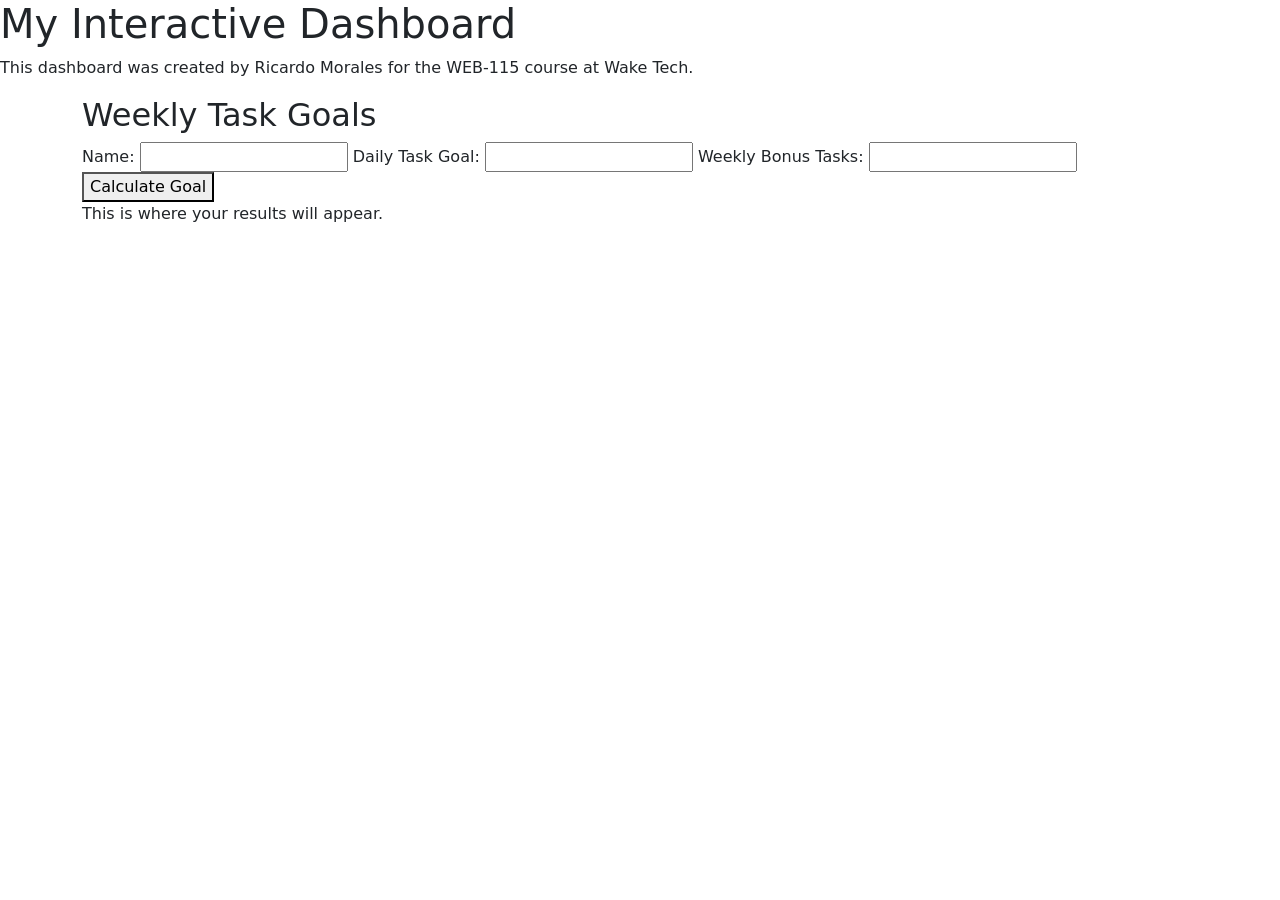
==== index.html @ 5a45857a "Created weekly goal function and form" ====
<!DOCTYPE html>
<html lang="en">
<head>
    <meta charset="UTF-8">
    <meta name="viewport" content="width=device-width, initial-scale=1.0">

    <!-- Bootstrap -->
    <link href="https://cdn.jsdelivr.net/npm/bootstrap@5.3.8/dist/css/bootstrap.min.css"
    rel="stylesheet"
    integrity="sha384-SRIl4kxILFvY47J16cr9ZwB07vP4J8+LH7qKQnuqkuIAVNWLzen8tE5YBujZqJLB"
    crossorigin="anonymous">

    <script defer
    src="https://cdn.jsdelivr.net/npm/bootstrap@5.3.8/dist/js/bootstrap.bundle.min.js"
    integrity="sha384-KFyoEForCGlYvwx9Hj09JcYn3nv7wiPVlz7YYwJrWVcXK/BmnVDxM+D2scQbITxI"
    crossorigin="anonymous"></script>

    <link rel="stylesheet" href="css/style.css">
    <title>My Interactive Dashboard</title>
</head>
<body>
    <h1>My Interactive Dashboard</h1>
    <p>This dashboard was created by Ricardo Morales for the WEB-115 course at Wake Tech.</p>

    <!-- The <noscript> is for web browsers with JavaScript rendering disabled. -->
    <noscript>Unfortunately, your web browser does not support JavaScript.</noscript>

    <div class="container">
        <div class="row">
            <div class="col" id="weekly-tasks">
    <h2>Weekly Task Goals</h2>

    <form id="goal-form">
        <label for="user-name">Name:</label>
        <input type="text" id="user-name">

        <label for="daily-goal">Daily Task Goal:</label>
        <input type="number" id="daily-goal">

        <label for="bonus-tasks">Weekly Bonus Tasks:</label>
        <input type="number" id="bonus-tasks">

        <button type="submit" id="goal-btn">Calculate Goal</button>
    </form>

    <p id="goal-message">This is where your results will appear.</p>

    <script src="js/task-manager.js"></script>
</div>
    </div>
</div>
</body>
</html>
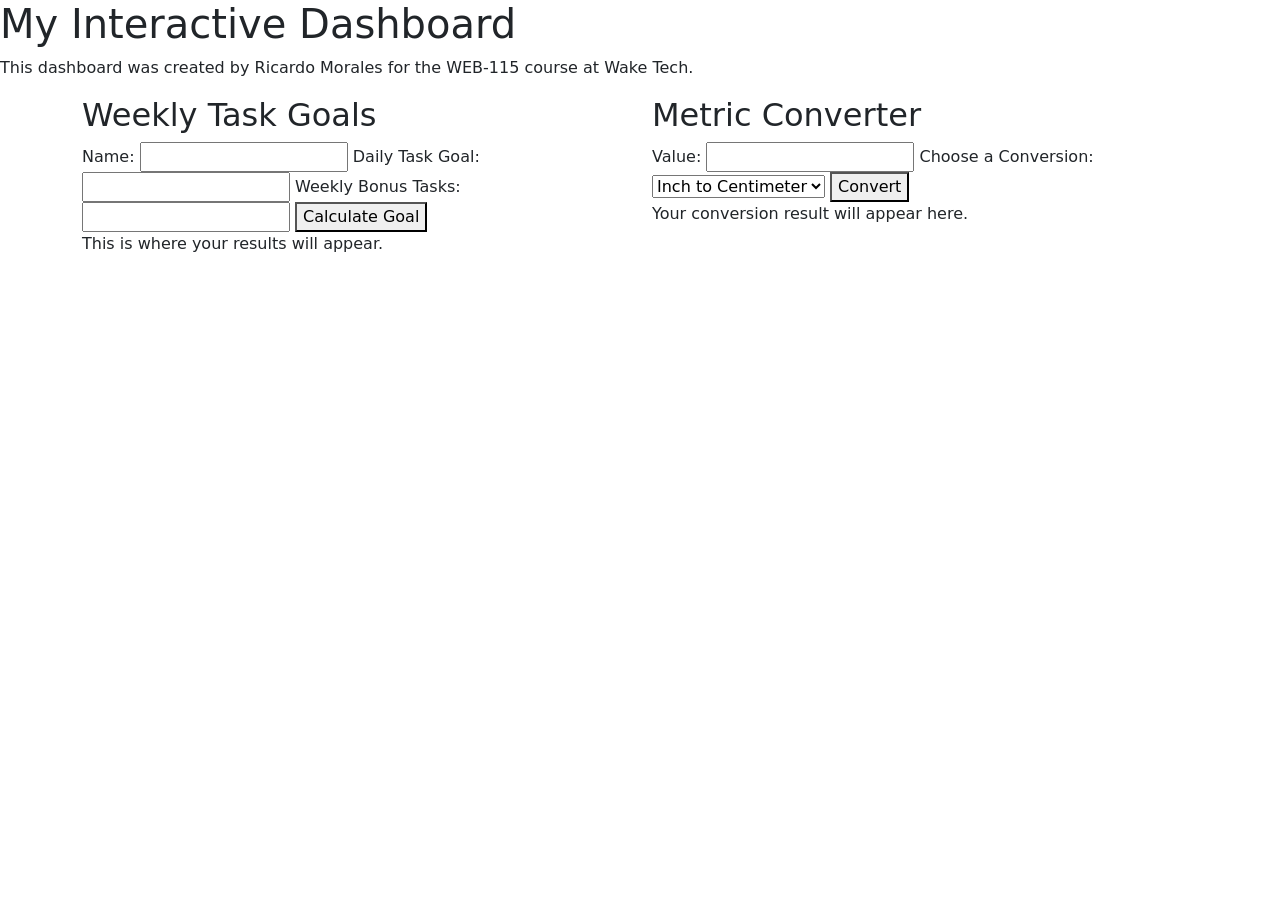
==== commit 2d7e75c2: "feat: add metric converter to dashboard" ====
--- a/index.html
+++ b/index.html
@@ -47,7 +47,33 @@
 
     <script src="js/task-manager.js"></script>
 </div>
+<div class="col" id="metric-converter">
+    <h2>Metric Converter</h2>
+
+    <form id="converter-form">
+        <label for="converter-value">Value:</label>
+        <input type="number" step="any" id="converter-value" required>
+
+        <label for="conversion-choice">Choose a Conversion:</label>
+        <select id="conversion-choice">
+            <option value="1">Inch to Centimeter</option>
+            <option value="2">Foot to Centimeter</option>
+            <option value="3">Yard to Meter</option>
+            <option value="4">Mile to Kilometer</option>
+            <option value="5">Centimeter to Inch</option>
+            <option value="6">Centimeter to Foot</option>
+            <option value="7">Meter to Yard</option>
+            <option value="8">Kilometer to Mile</option>
+        </select>
+
+        <button type="submit" id="convert-btn">Convert</button>
+    </form>
+
+    <p id="conversion-result">Your conversion result will appear here.</p>
+</div>
     </div>
 </div>
+
+    <script src="js/metric-converter.js"></script>
 </body>
 </html>
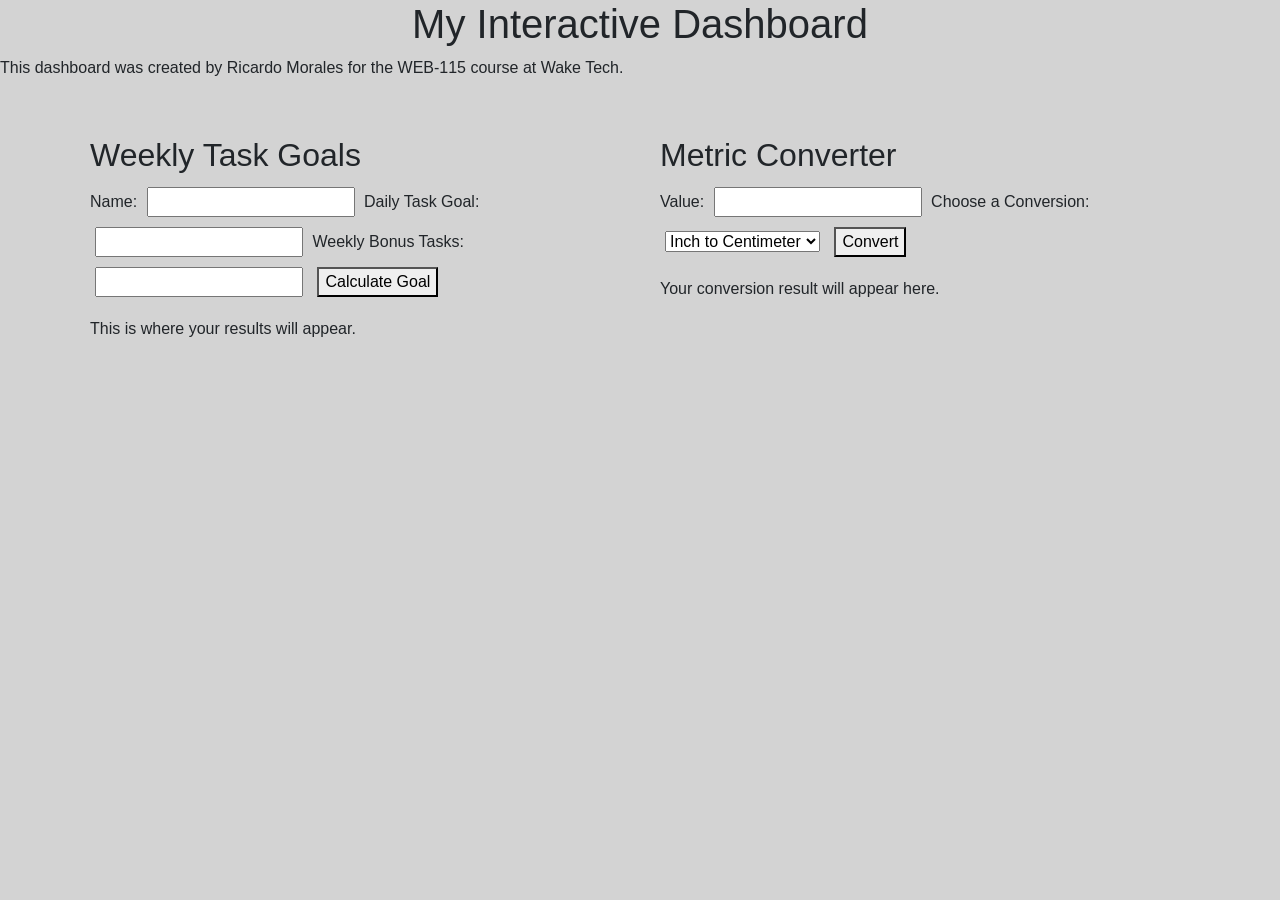
==== commit 437029b0: "Implemented working metric converter" ====
--- a/index.html
+++ b/index.html
@@ -6,14 +6,12 @@
 
     <!-- Bootstrap -->
     <link href="https://cdn.jsdelivr.net/npm/bootstrap@5.3.8/dist/css/bootstrap.min.css"
-    rel="stylesheet"
-    integrity="sha384-SRIl4kxILFvY47J16cr9ZwB07vP4J8+LH7qKQnuqkuIAVNWLzen8tE5YBujZqJLB"
-    crossorigin="anonymous">
+          rel="stylesheet">
+
 
     <script defer
-    src="https://cdn.jsdelivr.net/npm/bootstrap@5.3.8/dist/js/bootstrap.bundle.min.js"
-    integrity="sha384-KFyoEForCGlYvwx9Hj09JcYn3nv7wiPVlz7YYwJrWVcXK/BmnVDxM+D2scQbITxI"
-    crossorigin="anonymous"></script>
+        src="https://cdn.jsdelivr.net/npm/bootstrap@5.3.8/dist/js/bootstrap.bundle.min.js">
+    </script>
 
     <link rel="stylesheet" href="css/style.css">
     <title>My Interactive Dashboard</title>
@@ -70,10 +68,10 @@
     </form>
 
     <p id="conversion-result">Your conversion result will appear here.</p>
+
+    <script src="js/metric-converter.js"></script>
 </div>
     </div>
 </div>
-
-    <script src="js/metric-converter.js"></script>
 </body>
 </html>
--- a/css/style.css
+++ b/css/style.css
@@ -0,0 +1,24 @@
+body {
+    background-color: lightgray;
+    font-family: Arial, sans-serif;
+}
+
+h1 {
+    text-align: center;
+}
+
+#weekly-tasks,
+#metric-converter {
+    margin-top: 20px;
+    padding: 20px;
+}
+
+form {
+    margin-bottom: 15px;
+}
+
+input,
+select,
+button {
+    margin: 5px;
+}
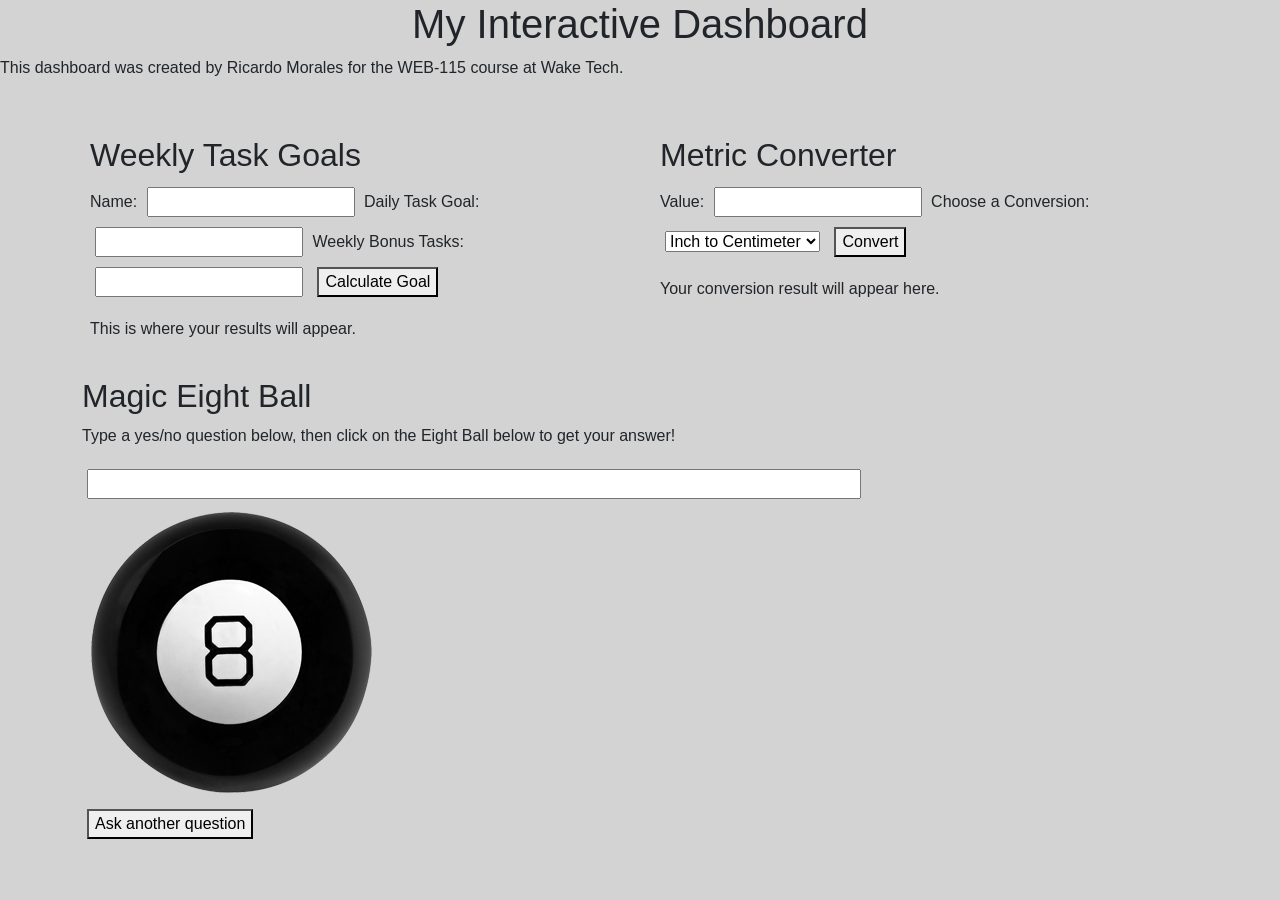
==== commit 688de40b: "Added Magic Eight Ball feature" ====
--- a/index.html
+++ b/index.html
@@ -70,8 +70,29 @@
     <p id="conversion-result">Your conversion result will appear here.</p>
 
     <script src="js/metric-converter.js"></script>
+    </div>
+<div class="col" id="magic-eight-ball">
+    <script src="js/magic-eight-ball.js" defer></script>
+    <link rel="stylesheet" href="css/magic-eight-ball.css">
+
+    <h2 class="heading">Magic Eight Ball</h2>
+
+    <form>
+        <p>Type a yes/no question below, then click on the Eight Ball below to get your answer!</p>
+
+        <input id="question" name="question" size="80">
+
+        <div id="magicEightBall">
+            <div id="circle"></div>
+            <img id="ball" src="img/magic-eight-ball.png">
+        </div>
+
+        <button id="reset" name="reset" type="reset">Ask another question</button>
+    </form>
+
+    <br>
+</div>
 </div>
     </div>
-</div>
 </body>
 </html>
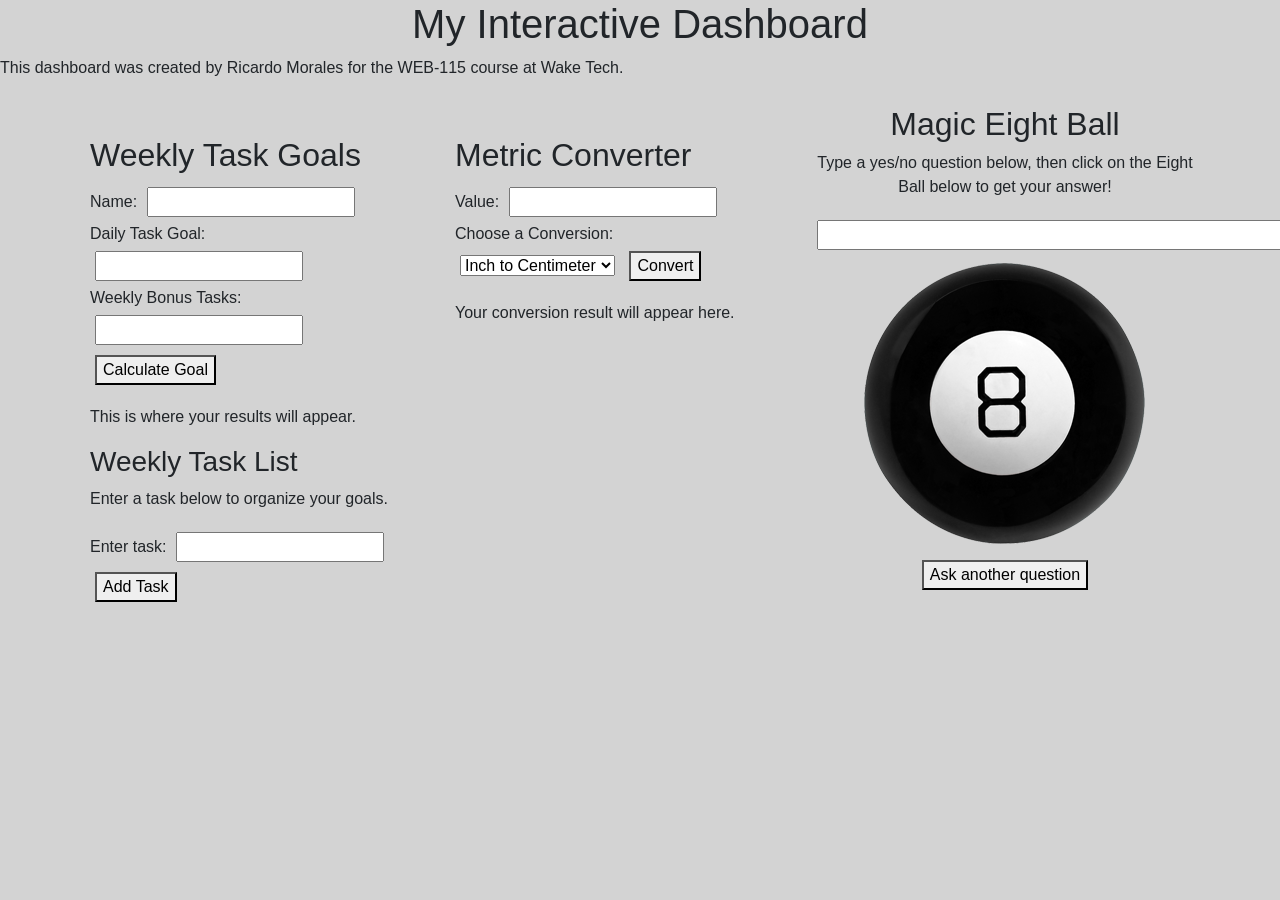
==== commit e7b5d8e2: "UI in HTML with JS generated UL and task logic" ====
--- a/index.html
+++ b/index.html
@@ -42,6 +42,19 @@
     </form>
 
     <p id="goal-message">This is where your results will appear.</p>
+
+    <div id="task-list">
+    <h3>Weekly Task List</h3>
+
+    <p>Enter a task below to organize your goals.</p>
+
+    <form>
+        <label for="task-name">Enter task:</label>
+        <input type="text" id="task-name">
+
+        <button type="button" id="add-task">Add Task</button>
+    </form>
+</div>
 
     <script src="js/task-manager.js"></script>
 </div>
--- a/css/magic-eight-ball.css
+++ b/css/magic-eight-ball.css
@@ -0,0 +1,49 @@
+
+#magic-eight-ball {
+  max-width: 410px;
+  text-align: center;
+  margin: auto;
+}
+
+#circle {
+    font-size: 12pt;
+    background-color: white;
+    color: black;
+    position: absolute;
+    margin-left: 70px;
+    margin-top: 70px;
+    height: 150px;
+    width: 150px;
+    border-radius: 50%;
+    text-wrap: wrap;
+    display: none;
+
+    align-items: center;
+    justify-content: center;
+    text-align: center;
+    padding: 15px;
+    box-sizing: border-box;
+}
+
+
+img:active {
+  animation: shake 1s;
+  animation-iteration-count: infinite;
+}
+
+img:visited {
+  animation: none;
+}
+@keyframes shake {
+  0% { transform: translate(1px, 1px) rotate(0deg);  }
+  10% { transform: translate(-1px, -2px) rotate(-1deg); }
+  20% { transform: translate(-3px, 0px) rotate(1deg); }
+  30% { transform: translate(3px, 2px) rotate(0deg); }
+  40% { transform: translate(1px, -1px) rotate(1deg); }
+  50% { transform: translate(-1px, 2px) rotate(-1deg); }
+  60% { transform: translate(-3px, 1px) rotate(0deg); }
+  70% { transform: translate(3px, 1px) rotate(-1deg); }
+  80% { transform: translate(-1px, -1px) rotate(1deg); }
+  90% { transform: translate(1px, 2px) rotate(0deg); }
+  100% { transform: translate(1px, -2px) rotate(-1deg); }
+}
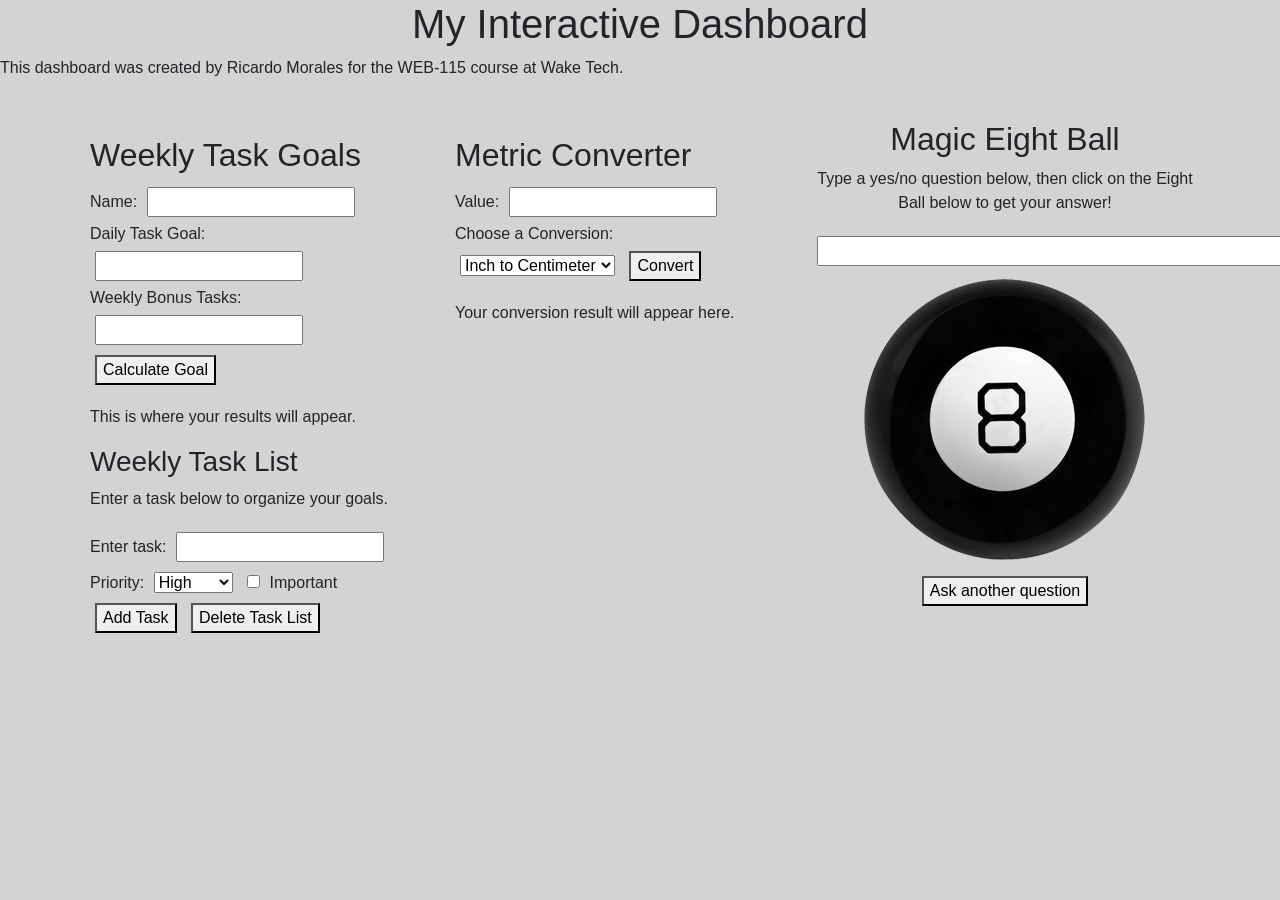
==== commit 7112d7a5: "Converted task list to object format" ====
--- a/index.html
+++ b/index.html
@@ -43,16 +43,30 @@
 
     <p id="goal-message">This is where your results will appear.</p>
 
+
     <div id="task-list">
     <h3>Weekly Task List</h3>
 
     <p>Enter a task below to organize your goals.</p>
 
-    <form>
+    <form id="task-form">
         <label for="task-name">Enter task:</label>
         <input type="text" id="task-name">
 
-        <button type="button" id="add-task">Add Task</button>
+        <label for="task-priority">Priority:</label>
+        <select id="task-priority">
+            <option value="High">High</option>
+            <option value="Medium">Medium</option>
+            <option value="Low">Low</option>
+        </select>
+
+        <label for="task-important">
+            <input type="checkbox" id="task-important">
+            Important
+        </label>
+
+        <button type="submit" id="add-task">Add Task</button>
+        <button type="button" id="delete-tasks">Delete Task List</button>
     </form>
 </div>
 
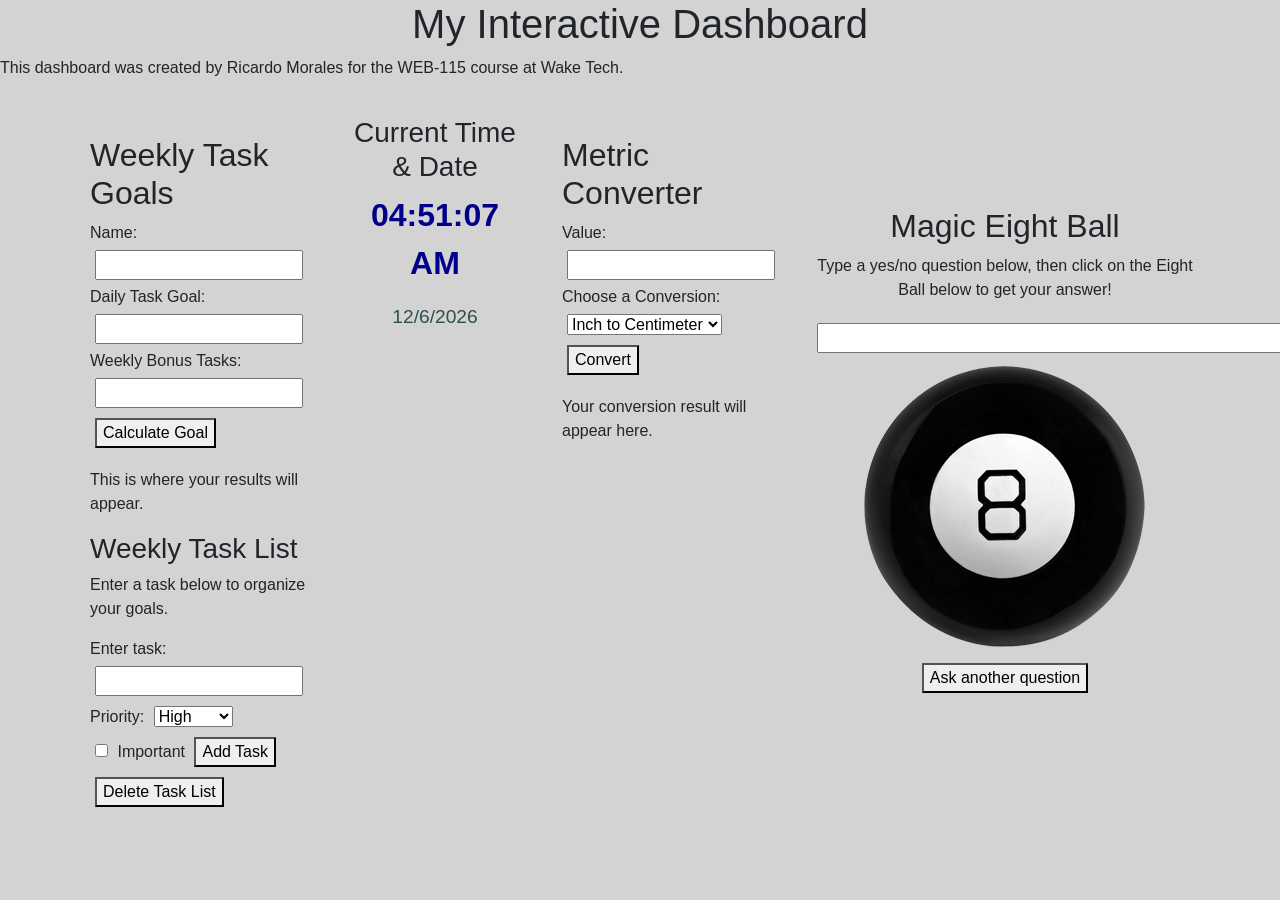
==== commit e8a7c72e: "Implemented real-time clock and date component" ====
--- a/index.html
+++ b/index.html
@@ -72,6 +72,15 @@
 
     <script src="js/task-manager.js"></script>
 </div>
+<div class="col" id="digital-clock">
+    <h3>Current Time & Date</h3>
+
+    <p id="clock-face"></p>
+    <p id="calendar-date"></p>
+
+    <link rel="stylesheet" href="css/digital-clock.css">
+    <script src="js/digital-clock.js" defer></script>
+</div>
 <div class="col" id="metric-converter">
     <h2>Metric Converter</h2>
 
--- a/css/digital-clock.css
+++ b/css/digital-clock.css
@@ -0,0 +1,15 @@
+#digital-clock {
+    text-align: center;
+    padding: 20px;
+}
+
+#clock-face {
+    font-size: 2rem;
+    font-weight: bold;
+    color: darkblue;
+}
+
+#calendar-date {
+    font-size: 1.2rem;
+    color: darkslategray;
+}
